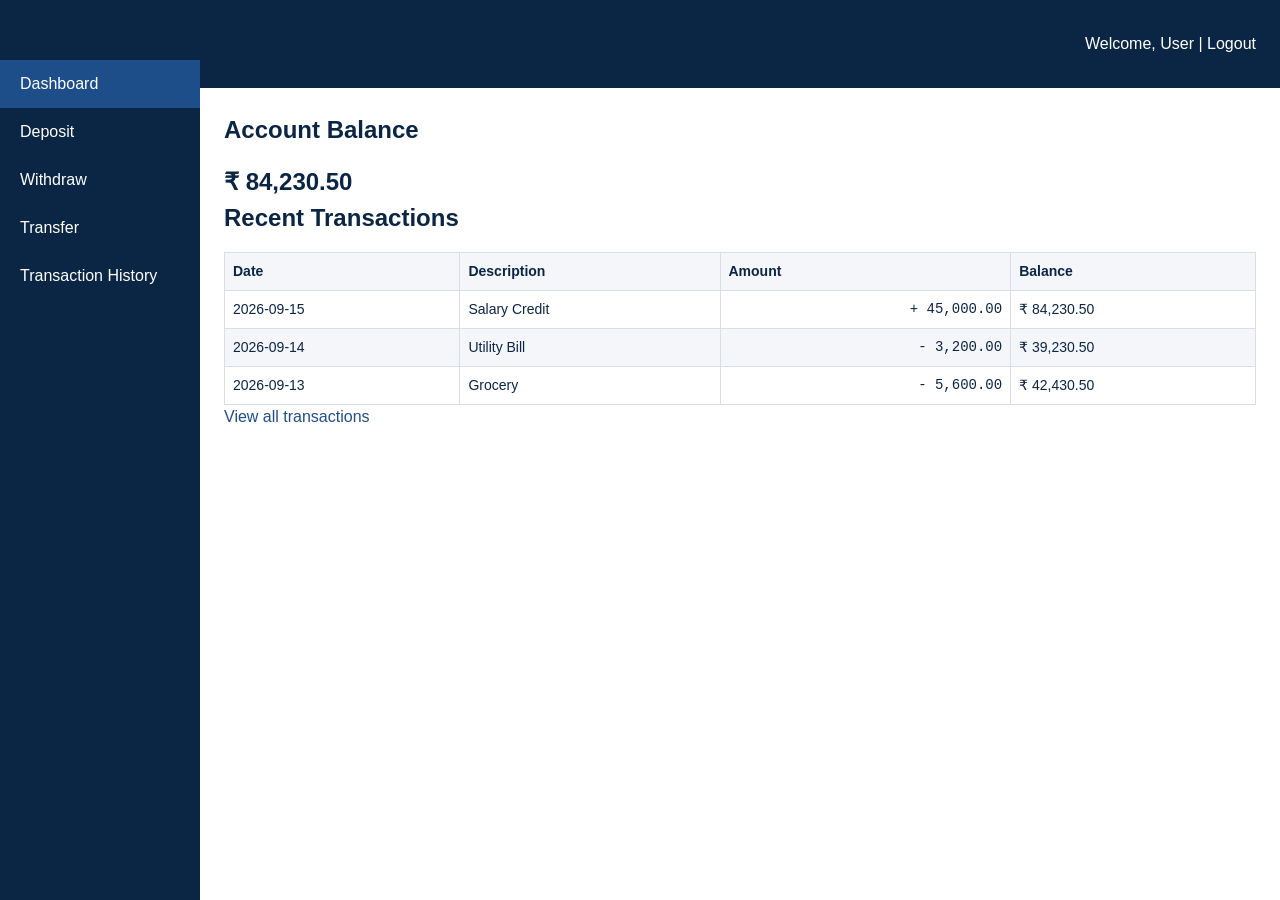
==== frontend/dashboard.html @ f033fc0a "Add frontend pages and Java OOP demo" ====
<!DOCTYPE html>
<html lang="en">
<head>
  <meta charset="UTF-8" />
  <meta name="viewport" content="width=device-width, initial-scale=1.0" />
  <title>Dashboard – Bank</title>
  <link rel="stylesheet" href="style.css" />
</head>
<body>
  <header>
    <h1>Bank</h1>
    <div>Welcome, User | <a href="login.html" style="color:#fff;">Logout</a></div>
  </header>
  <nav class="sidebar">
    <a href="dashboard.html" class="active">Dashboard</a>
    <a href="deposit.html">Deposit</a>
    <a href="withdraw.html">Withdraw</a>
    <a href="transfer.html">Transfer</a>
    <a href="transactions.html">Transaction History</a>
  </nav>
  <main class="main-content">
    <section>
      <h2>Account Balance</h2>
      <p style="font-size:24px; font-weight:bold;">₹ 84,230.50</p>
    </section>
    <section>
      <h2>Recent Transactions</h2>
      <table>
        <thead>
          <tr><th>Date</th><th>Description</th><th class="amount">Amount</th><th>Balance</th></tr>
        </thead>
        <tbody>
          <tr><td>2026-09-15</td><td>Salary Credit</td><td class="amount">+ 45,000.00</td><td>₹ 84,230.50</td></tr>
          <tr><td>2026-09-14</td><td>Utility Bill</td><td class="amount">- 3,200.00</td><td>₹ 39,230.50</td></tr>
          <tr><td>2026-09-13</td><td>Grocery</td><td class="amount">- 5,600.00</td><td>₹ 42,430.50</td></tr>
        </tbody>
      </table>
      <p><a href="transactions.html">View all transactions</a></p>
    </section>
  </main>
</body>
</html>
---- frontend/style.css ----
/* style.css - Base stylesheet for the banking frontend */

:root {
  --color-bg: #FFFFFF;
  --color-surface: #F4F6F9;
  --color-primary: #0B2545;
  --color-primary-light: #1D4E89;
  --color-secondary-text: #5B6B7E;
  --color-border: #D8DEE6;
  --color-error: #B3261E;
  --color-success: #1F7A4D;
}

* {
  box-sizing: border-box;
  margin: 0;
  padding: 0;
}

html, body {
  height: 100%;
  font-family: Arial, Helvetica, sans-serif;
  background-color: var(--color-bg);
  color: var(--color-primary);
  line-height: 1.5;
}

a {
  color: var(--color-primary-light);
  text-decoration: none;
}

a:hover {
  text-decoration: underline;
}

header {
  background-color: var(--color-primary);
  color: #FFFFFF;
  padding: 12px 24px;
  display: flex;
  justify-content: space-between;
  align-items: center;
}

nav.sidebar {
  width: 200px;
  background-color: var(--color-primary);
  color: #FFFFFF;
  height: 100%;
  position: fixed;
  top: 0;
  left: 0;
  padding-top: 60px; /* header height */
}

nav.sidebar a {
  display: block;
  padding: 12px 20px;
  color: #FFFFFF;
}

nav.sidebar a.active,
nav.sidebar a:hover {
  background-color: var(--color-primary-light);
}

.main-content {
  margin-left: 200px;
  padding: 24px;
}

h1, h2, h3 {
  margin-bottom: 16px;
}

button {
  background-color: var(--color-primary);
  color: #FFFFFF;
  border: none;
  padding: 8px 16px;
  cursor: pointer;
  border-radius: 4px;
  font-size: 14px;
}

button.secondary {
  background-color: transparent;
  border: 1px solid var(--color-primary);
  color: var(--color-primary);
}

input, select {
  width: 100%;
  padding: 8px;
  border: 1px solid var(--color-border);
  border-radius: 4px;
  margin-bottom: 12px;
  font-size: 14px;
}

label {
  display: block;
  margin-bottom: 4px;
  font-weight: 600;
}

table {
  width: 100%;
  border-collapse: collapse;
  margin-top: 16px;
}

thead {
  background-color: var(--color-surface);
}

th, td {
  border: 1px solid var(--color-border);
  padding: 8px;
  text-align: left;
  font-size: 14px;
}

td.amount {
  text-align: right;
  font-family: "Courier New", monospace;
}

tr:nth-child(even) {
  background-color: var(--color-surface);
}

.error {
  color: var(--color-error);
  font-size: 13px;
}

.success {
  color: var(--color-success);
  font-size: 13px;
}
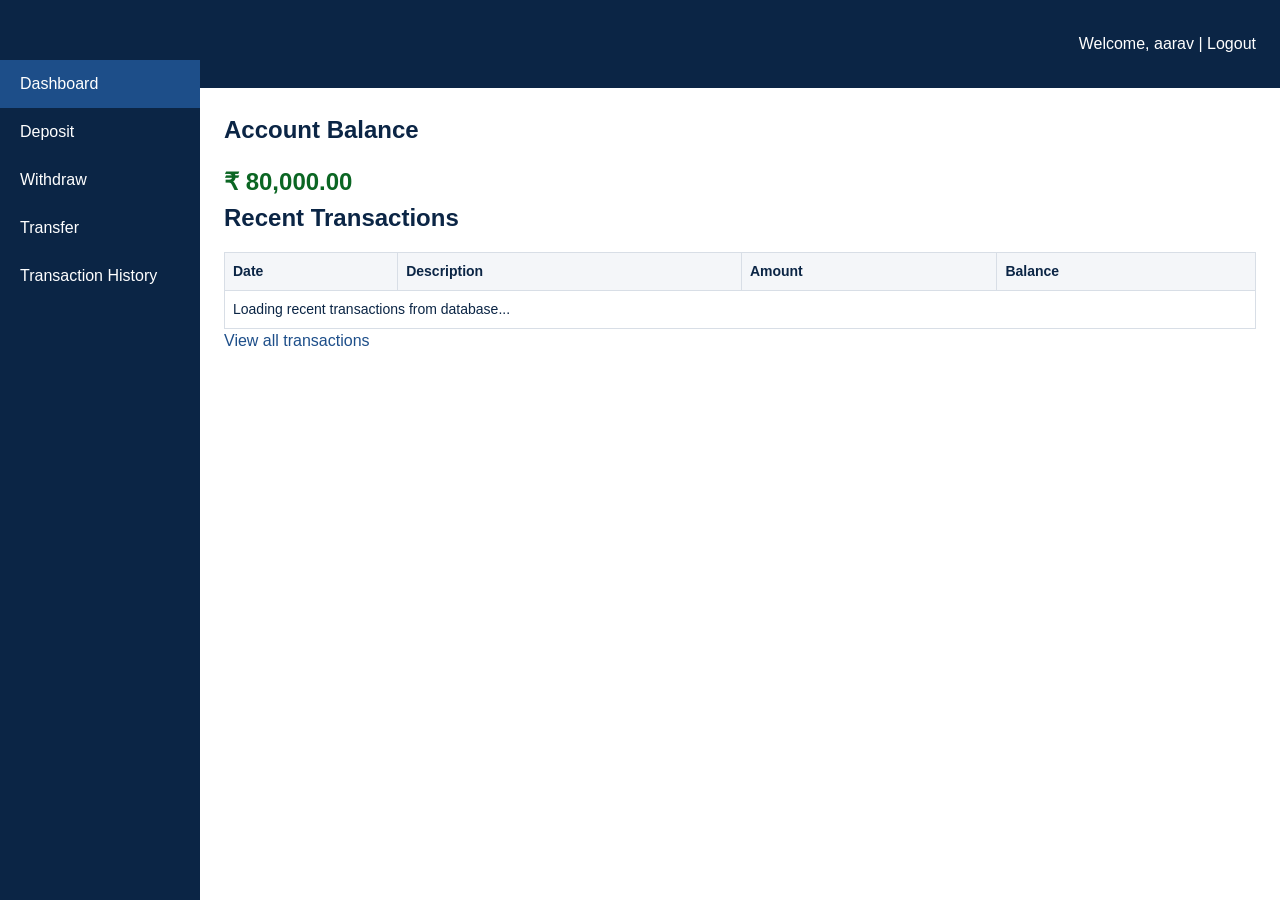
==== commit 65006f5e: "Implement MySQL 3NF database, OOP models, ACID transactions, Swing UI, and REST web server" ====
--- a/frontend/dashboard.html
+++ b/frontend/dashboard.html
@@ -9,7 +9,7 @@
 <body>
   <header>
     <h1>Bank</h1>
-    <div>Welcome, User | <a href="login.html" style="color:#fff;">Logout</a></div>
+    <div><span id="dashboardUser">Welcome, User | </span><a href="login.html" style="color:#fff;">Logout</a></div>
   </header>
   <nav class="sidebar">
     <a href="dashboard.html" class="active">Dashboard</a>
@@ -21,22 +21,21 @@
   <main class="main-content">
     <section>
       <h2>Account Balance</h2>
-      <p style="font-size:24px; font-weight:bold;">₹ 84,230.50</p>
+      <p id="dashboardBalance" style="font-size:24px; font-weight:bold; color:#0b6623;">₹ 80,000.00</p>
     </section>
     <section>
       <h2>Recent Transactions</h2>
-      <table>
+      <table id="recentTransactions">
         <thead>
           <tr><th>Date</th><th>Description</th><th class="amount">Amount</th><th>Balance</th></tr>
         </thead>
         <tbody>
-          <tr><td>2026-09-15</td><td>Salary Credit</td><td class="amount">+ 45,000.00</td><td>₹ 84,230.50</td></tr>
-          <tr><td>2026-09-14</td><td>Utility Bill</td><td class="amount">- 3,200.00</td><td>₹ 39,230.50</td></tr>
-          <tr><td>2026-09-13</td><td>Grocery</td><td class="amount">- 5,600.00</td><td>₹ 42,430.50</td></tr>
+          <tr><td colspan="4">Loading recent transactions from database...</td></tr>
         </tbody>
       </table>
       <p><a href="transactions.html">View all transactions</a></p>
     </section>
   </main>
+  <script src="app.js"></script>
 </body>
 </html>
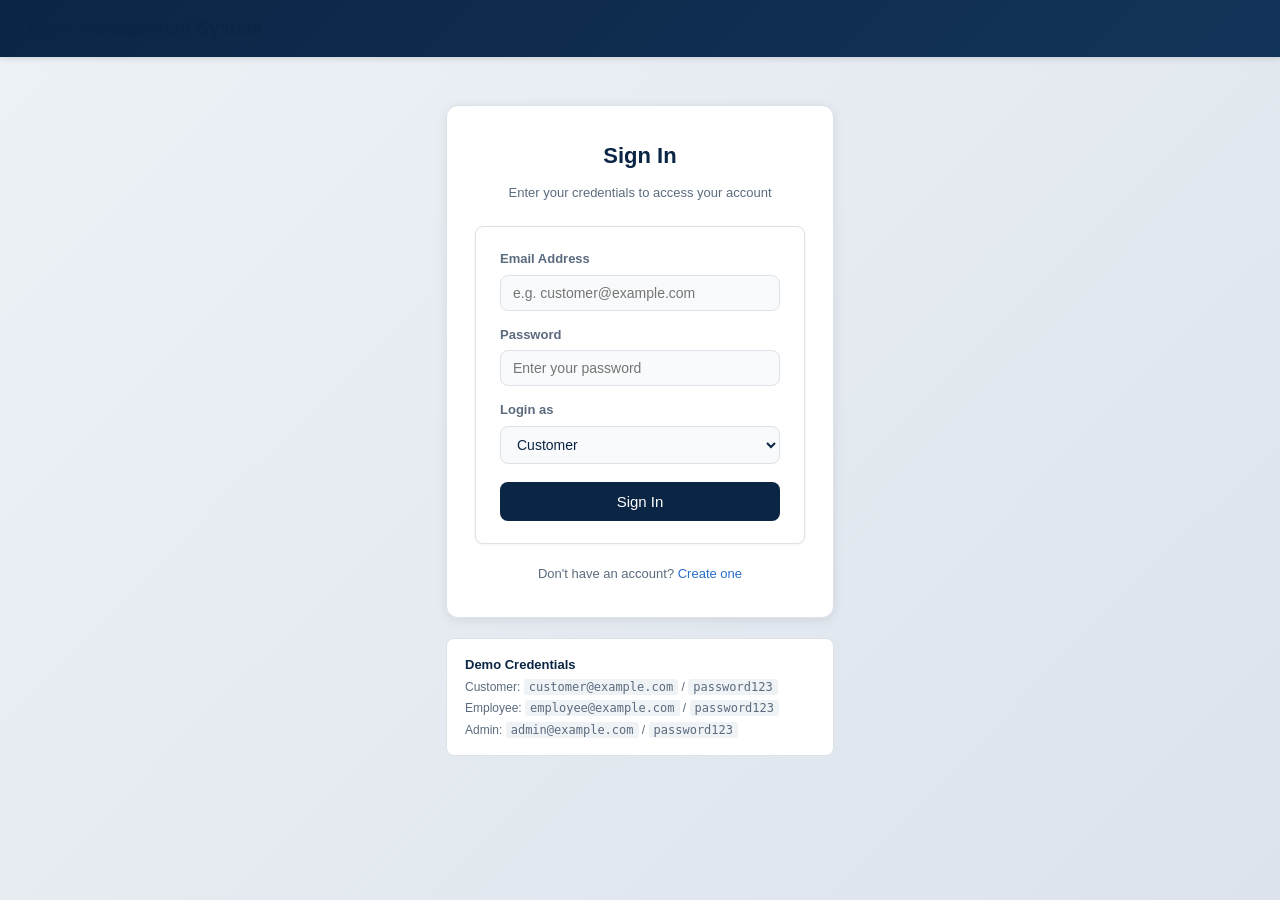
==== commit c243e69e: "Add files via upload" ====
--- a/frontend/dashboard.html
+++ b/frontend/dashboard.html
@@ -3,38 +3,47 @@
 <head>
   <meta charset="UTF-8" />
   <meta name="viewport" content="width=device-width, initial-scale=1.0" />
-  <title>Dashboard – Bank</title>
+  <title>Dashboard – Bank Management System</title>
   <link rel="stylesheet" href="style.css" />
 </head>
 <body>
   <header>
-    <h1>Bank</h1>
-    <div><span id="dashboardUser">Welcome, User | </span><a href="login.html" style="color:#fff;">Logout</a></div>
+    <h1>Bank Management System</h1>
+    <div>
+      <span id="headerRoleBadge" class="badge active" style="margin-right:6px;">CUSTOMER</span>
+      <span id="dashboardUser">Welcome, User | </span>
+      <a href="login.html" id="btnLogout">Logout</a>
+    </div>
   </header>
-  <nav class="sidebar">
-    <a href="dashboard.html" class="active">Dashboard</a>
-    <a href="deposit.html">Deposit</a>
-    <a href="withdraw.html">Withdraw</a>
-    <a href="transfer.html">Transfer</a>
-    <a href="transactions.html">Transaction History</a>
-  </nav>
+  <nav class="sidebar" id="mainSidebar"></nav>
   <main class="main-content">
-    <section>
-      <h2>Account Balance</h2>
-      <p id="dashboardBalance" style="font-size:24px; font-weight:bold; color:#0b6623;">₹ 80,000.00</p>
-    </section>
-    <section>
-      <h2>Recent Transactions</h2>
-      <table id="recentTransactions">
-        <thead>
-          <tr><th>Date</th><th>Description</th><th class="amount">Amount</th><th>Balance</th></tr>
-        </thead>
-        <tbody>
-          <tr><td colspan="4">Loading recent transactions from database...</td></tr>
-        </tbody>
-      </table>
-      <p><a href="transactions.html">View all transactions</a></p>
-    </section>
+    <div id="dashboardBanner"></div>
+
+    <div style="display: grid; grid-template-columns: 1fr 1fr; gap: 20px; max-width: 700px; margin-bottom: 24px;">
+      <div style="background: #fff; padding: 20px 24px; border-radius: 8px; border: 1px solid #dde2e8; box-shadow: 0 1px 3px rgba(0,0,0,0.06);">
+        <p style="font-size: 13px; color: #5B6B7E; margin-bottom: 6px; font-weight: 600;">Account Balance</p>
+        <p id="dashboardBalance" style="font-size: 28px; font-weight: 700; color: #1F7A4D; font-family: 'Consolas', monospace;">Loading...</p>
+      </div>
+      <div style="background: #fff; padding: 20px 24px; border-radius: 8px; border: 1px solid #dde2e8; box-shadow: 0 1px 3px rgba(0,0,0,0.06);">
+        <p style="font-size: 13px; color: #5B6B7E; margin-bottom: 6px; font-weight: 600;">Quick Actions</p>
+        <div style="display: flex; gap: 8px; flex-wrap: wrap; margin-top: 6px;">
+          <a href="deposit.html" style="text-decoration:none;"><button class="small" style="font-size:13px; padding: 6px 14px;">Deposit</button></a>
+          <a href="transfer.html" style="text-decoration:none;"><button class="small secondary" style="font-size:13px; padding: 6px 14px;">Transfer</button></a>
+          <a href="transactions.html" style="text-decoration:none;"><button class="small secondary" style="font-size:13px; padding: 6px 14px;">History</button></a>
+        </div>
+      </div>
+    </div>
+
+    <h3>Recent Transactions</h3>
+    <table id="recentTransactions">
+      <thead>
+        <tr><th>Date</th><th>Description</th><th class="amount">Amount</th><th>Balance</th></tr>
+      </thead>
+      <tbody>
+        <tr><td colspan="4" style="text-align: center; color: #5B6B7E;">Loading recent transactions...</td></tr>
+      </tbody>
+    </table>
+    <p style="margin-top: 12px; font-size: 13px;"><a href="transactions.html">View all transactions</a></p>
   </main>
   <script src="app.js"></script>
 </body>
--- a/frontend/style.css
+++ b/frontend/style.css
@@ -1,14 +1,19 @@
-/* style.css - Base stylesheet for the banking frontend */
+/* style.css - Bank Management System */
 
 :root {
-  --color-bg: #FFFFFF;
-  --color-surface: #F4F6F9;
+  --color-bg: #f7f8fa;
+  --color-surface: #ffffff;
   --color-primary: #0B2545;
   --color-primary-light: #1D4E89;
+  --color-accent: #2a6fc9;
   --color-secondary-text: #5B6B7E;
-  --color-border: #D8DEE6;
+  --color-border: #dde2e8;
   --color-error: #B3261E;
   --color-success: #1F7A4D;
+  --color-input-bg: #f9fafb;
+  --radius: 8px;
+  --shadow-sm: 0 1px 3px rgba(0, 0, 0, 0.06);
+  --shadow-md: 0 2px 8px rgba(0, 0, 0, 0.08);
 }
 
 * {
@@ -19,14 +24,14 @@
 
 html, body {
   height: 100%;
-  font-family: Arial, Helvetica, sans-serif;
+  font-family: 'Segoe UI', Tahoma, Geneva, Verdana, sans-serif;
   background-color: var(--color-bg);
   color: var(--color-primary);
-  line-height: 1.5;
+  line-height: 1.6;
 }
 
 a {
-  color: var(--color-primary-light);
+  color: var(--color-accent);
   text-decoration: none;
 }
 
@@ -34,109 +39,372 @@
   text-decoration: underline;
 }
 
+/* ===== HEADER ===== */
 header {
-  background-color: var(--color-primary);
+  background: linear-gradient(135deg, var(--color-primary) 0%, #13345a 100%);
   color: #FFFFFF;
-  padding: 12px 24px;
+  padding: 14px 28px;
   display: flex;
   justify-content: space-between;
   align-items: center;
-}
-
+  position: sticky;
+  top: 0;
+  z-index: 30;
+  box-shadow: 0 2px 6px rgba(0, 0, 0, 0.12);
+}
+
+header h1 {
+  font-size: 18px;
+  font-weight: 600;
+  letter-spacing: 0.3px;
+  margin-bottom: 0;
+}
+
+header div {
+  font-size: 13px;
+  display: flex;
+  align-items: center;
+  gap: 8px;
+}
+
+header a {
+  color: #fff;
+  font-weight: 500;
+}
+
+header a:hover {
+  text-decoration: underline;
+  color: #cde0ff;
+}
+
+/* ===== SIDEBAR ===== */
 nav.sidebar {
-  width: 200px;
+  width: 210px;
   background-color: var(--color-primary);
   color: #FFFFFF;
   height: 100%;
   position: fixed;
   top: 0;
   left: 0;
-  padding-top: 60px; /* header height */
+  padding-top: 56px;
+  transition: width 0.25s ease;
+  overflow: hidden;
+  z-index: 10;
+  border-right: 1px solid rgba(255, 255, 255, 0.05);
+}
+
+nav.sidebar.collapsed {
+  width: 0;
+}
+
+nav.sidebar.collapsed a {
+  opacity: 0;
+  pointer-events: none;
 }
 
 nav.sidebar a {
   display: block;
-  padding: 12px 20px;
+  padding: 11px 22px;
+  color: rgba(255, 255, 255, 0.85);
+  white-space: nowrap;
+  transition: all 0.15s ease;
+  font-size: 13.5px;
+  border-left: 3px solid transparent;
+}
+
+nav.sidebar a:hover {
+  background-color: rgba(255, 255, 255, 0.08);
+  color: #ffffff;
+  text-decoration: none;
+  border-left-color: var(--color-accent);
+}
+
+nav.sidebar a.active {
+  background-color: var(--color-primary-light);
+  color: #ffffff;
+  font-weight: 600;
+  border-left-color: #5a9cf5;
+}
+
+/* Sidebar toggle button */
+.sidebar-toggle {
+  position: fixed;
+  top: 66px;
+  left: 210px;
+  z-index: 20;
+  background-color: var(--color-primary);
   color: #FFFFFF;
-}
-
-nav.sidebar a.active,
-nav.sidebar a:hover {
-  background-color: var(--color-primary-light);
-}
-
+  border: none;
+  width: 22px;
+  height: 28px;
+  border-radius: 0 6px 6px 0;
+  cursor: pointer;
+  font-size: 12px;
+  line-height: 28px;
+  text-align: center;
+  padding: 0;
+  transition: left 0.25s ease;
+  opacity: 0.7;
+}
+
+.sidebar-toggle:hover {
+  opacity: 1;
+}
+
+.sidebar-toggle.shifted {
+  left: 0;
+}
+
+/* ===== MAIN CONTENT ===== */
 .main-content {
-  margin-left: 200px;
-  padding: 24px;
-}
-
+  margin-left: 210px;
+  padding: 28px 32px;
+  transition: margin-left 0.25s ease;
+  min-height: calc(100vh - 56px);
+}
+
+.main-content.expanded {
+  margin-left: 0;
+}
+
+/* ===== TYPOGRAPHY ===== */
 h1, h2, h3 {
-  margin-bottom: 16px;
-}
-
+  margin-bottom: 14px;
+  color: var(--color-primary);
+}
+
+h2 {
+  font-size: 22px;
+  font-weight: 600;
+  padding-bottom: 8px;
+  border-bottom: 2px solid var(--color-border);
+}
+
+h3 {
+  font-size: 16px;
+  font-weight: 600;
+}
+
+/* ===== BUTTONS ===== */
 button {
   background-color: var(--color-primary);
   color: #FFFFFF;
   border: none;
-  padding: 8px 16px;
+  padding: 9px 20px;
   cursor: pointer;
-  border-radius: 4px;
+  border-radius: var(--radius);
   font-size: 14px;
+  font-weight: 500;
+  transition: background-color 0.2s ease, transform 0.1s ease;
+}
+
+button:hover {
+  background-color: var(--color-primary-light);
+}
+
+button:active {
+  transform: scale(0.98);
 }
 
 button.secondary {
   background-color: transparent;
-  border: 1px solid var(--color-primary);
+  border: 1px solid var(--color-border);
   color: var(--color-primary);
 }
 
-input, select {
+button.secondary:hover {
+  background-color: var(--color-bg);
+  border-color: var(--color-primary);
+}
+
+button.danger {
+  background-color: var(--color-error);
+}
+
+button.danger:hover {
+  background-color: #922018;
+}
+
+button.success-btn {
+  background-color: var(--color-success);
+}
+
+button.success-btn:hover {
+  background-color: #176a3f;
+}
+
+button.small {
+  padding: 5px 10px;
+  font-size: 12px;
+  margin-right: 4px;
+}
+
+/* ===== FORM INPUTS ===== */
+input, select, textarea {
   width: 100%;
-  padding: 8px;
+  padding: 9px 12px;
   border: 1px solid var(--color-border);
-  border-radius: 4px;
-  margin-bottom: 12px;
+  border-radius: var(--radius);
+  margin-bottom: 14px;
   font-size: 14px;
+  background-color: var(--color-input-bg);
+  color: var(--color-primary);
+  transition: border-color 0.2s ease, box-shadow 0.2s ease;
+}
+
+input:focus, select:focus, textarea:focus {
+  outline: none;
+  border-color: var(--color-accent);
+  box-shadow: 0 0 0 3px rgba(42, 111, 201, 0.1);
+  background-color: #fff;
+}
+
+input[readonly] {
+  background-color: #edf0f3;
+  cursor: not-allowed;
+  color: var(--color-secondary-text);
 }
 
 label {
   display: block;
-  margin-bottom: 4px;
-  font-weight: 600;
-}
-
+  margin-bottom: 5px;
+  font-weight: 600;
+  font-size: 13px;
+  color: var(--color-secondary-text);
+}
+
+/* ===== TABLES ===== */
 table {
   width: 100%;
-  border-collapse: collapse;
+  border-collapse: separate;
+  border-spacing: 0;
   margin-top: 16px;
+  background: var(--color-surface);
+  border-radius: var(--radius);
+  overflow: hidden;
+  box-shadow: var(--shadow-sm);
+  border: 1px solid var(--color-border);
 }
 
 thead {
-  background-color: var(--color-surface);
-}
-
-th, td {
-  border: 1px solid var(--color-border);
-  padding: 8px;
+  background-color: #eef2f7;
+}
+
+th {
+  padding: 10px 14px;
+  text-align: left;
+  font-size: 12px;
+  font-weight: 700;
+  text-transform: uppercase;
+  letter-spacing: 0.4px;
+  color: var(--color-secondary-text);
+  border-bottom: 2px solid var(--color-border);
+}
+
+td {
+  padding: 10px 14px;
   text-align: left;
   font-size: 14px;
+  border-bottom: 1px solid #eef1f4;
 }
 
 td.amount {
   text-align: right;
-  font-family: "Courier New", monospace;
-}
-
-tr:nth-child(even) {
-  background-color: var(--color-surface);
-}
-
+  font-family: 'Consolas', 'Courier New', monospace;
+  font-weight: 500;
+}
+
+tr:last-child td {
+  border-bottom: none;
+}
+
+tr:hover {
+  background-color: #f5f8fc;
+}
+
+/* ===== CARDS / SECTIONS ===== */
+section, form {
+  background: var(--color-surface);
+  padding: 22px 24px;
+  border-radius: var(--radius);
+  border: 1px solid var(--color-border);
+  box-shadow: var(--shadow-sm);
+  margin-bottom: 20px;
+}
+
+section h2, section h3 {
+  border-bottom: none;
+  padding-bottom: 0;
+}
+
+/* ===== STATUS BADGES ===== */
+.badge {
+  display: inline-block;
+  padding: 3px 10px;
+  border-radius: 20px;
+  font-size: 11px;
+  font-weight: 600;
+  text-transform: uppercase;
+  letter-spacing: 0.3px;
+}
+
+.badge.active, .badge.approved, .badge.deposit {
+  background-color: #e6f4ea;
+  color: #137333;
+}
+
+.badge.frozen, .badge.rejected, .badge.withdraw {
+  background-color: #fce8e6;
+  color: #c5221f;
+}
+
+.badge.pending, .badge.transfer {
+  background-color: #fef7e0;
+  color: #b06000;
+}
+
+/* ===== MESSAGES ===== */
 .error {
   color: var(--color-error);
   font-size: 13px;
+  padding: 8px 12px;
+  background: #fef2f1;
+  border-radius: var(--radius);
+  border: 1px solid #f5c6c2;
 }
 
 .success {
   color: var(--color-success);
   font-size: 13px;
-}
+  padding: 8px 12px;
+  background: #edf7ed;
+  border-radius: var(--radius);
+  border: 1px solid #c4e6c4;
+}
+
+/* ===== LOGIN PAGE CENTER ===== */
+body > .main-content[style*="margin: 40px auto"] {
+  background: var(--color-surface);
+  padding: 32px;
+  border-radius: 12px;
+  box-shadow: var(--shadow-md);
+  border: 1px solid var(--color-border);
+}
+
+/* ===== SCROLLBAR (subtle) ===== */
+::-webkit-scrollbar {
+  width: 6px;
+}
+
+::-webkit-scrollbar-track {
+  background: transparent;
+}
+
+::-webkit-scrollbar-thumb {
+  background: #c4cad1;
+  border-radius: 3px;
+}
+
+::-webkit-scrollbar-thumb:hover {
+  background: #a0a8b0;
+}
